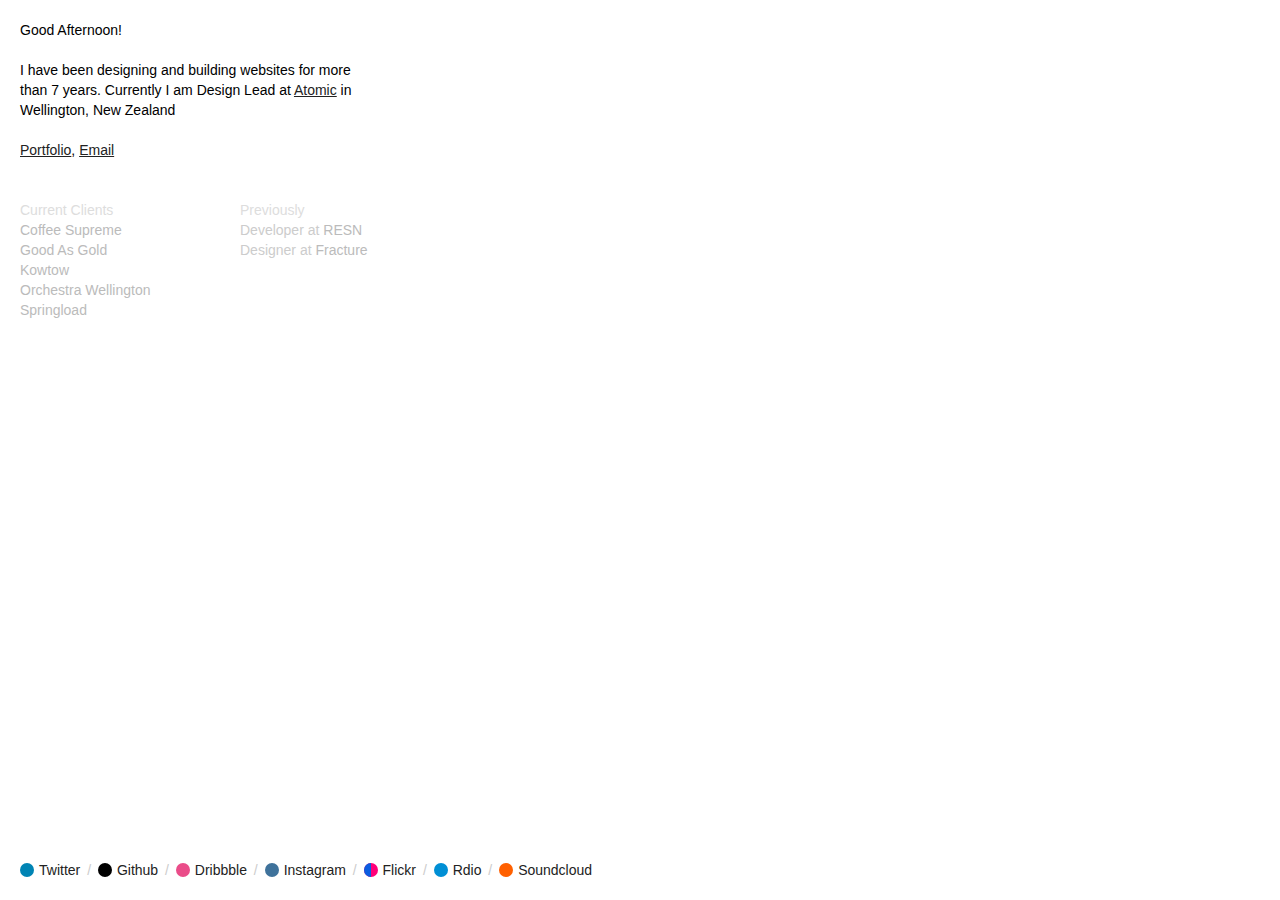
==== index.html @ 03859c17 "Update role." ====
<!DOCTYPE html>
<!--[if lt IE 7]>      <html class="no-js lt-ie9 lt-ie8 lt-ie7"> <![endif]-->
<!--[if IE 7]>         <html class="no-js lt-ie9 lt-ie8"> <![endif]-->
<!--[if IE 8]>         <html class="no-js lt-ie9"> <![endif]-->
<!--[if gt IE 8]><!--> <html class="no-js"> <!--<![endif]-->
    <head>
        <meta charset="utf-8">
        <meta http-equiv="X-UA-Compatible" content="IE=edge,chrome=1">
        <title>Jarred.co.nz</title>
        <meta name="description" content="">
        <meta name="viewport" content="width=device-width, initial-scale=1">
        <link rel="stylesheet" href="/assets/css/style.css">
    </head>
    <body>
        <div id="intro">
            <h1 class="js-greeting">&nbsp;</h1>
            <p>I have been designing and building websites for more than 7 years. Currently I am Design Lead at <a href="http://www.atomic.systems" target="_blank">Atomic</a> in Wellington, New Zealand</p>
            <p class="links"><a href="http://amongotherthings.co">Portfolio</a>, <a href="mailto:jarredbishop@gmail.com">Email</a></p>
        </div>
        <div id="clients" class="column">
            <h2>Current Clients</h2>
            <ul>
                <li><a href="http://www.coffeesupreme.com" target="_blank">Coffee Supreme</a></li>
                <li><a href="http://www.goodasgold.co.nz" target="_blank">Good As Gold</a></li>
                <!-- <li><a href="http://www.moorewilsons.co.nz">Moore Wilson's</a></li> -->
                <li><a href="http://www.kowtowclothing.com" target="_blank">Kowtow</a></li>
                <li><a href="http://www.orchestrawellington.co.nz" target="_blank">Orchestra Wellington</a></li>
                <li><a href="http://www.springload.co.nz" target="_blank">Springload</a></li>
                <!-- <li><a href="http://www.tepapapress.co.n">Te Papa Press</a></li> -->
            </ul>
        </div>
        <div id="previously" class="column">
            <h2>Previously</h2>
            <ul>
                <li>Developer at <a href="http://resn.co.nz" target="_blank">RESN</a></li>
                <li>Designer at <a href="http://www.fracture.co.nz" target="_blank">Fracture</a></li>
            </ul>
        </div>
        <div id="locations">
          <p>
            <a href="http://twitter.com/jarred" target="_blank" class="twitter" data-type="social"><span class="key"></span>Twitter</a>
            <span class="separator"></span>
            <a href="http://github.com/jarred" target="_blank" class="github" data-type="development"><span class="key"></span>Github</a>
            <span class="separator"></span>
            <a href="http://dribbble.com/jarred" target="_blank" class="dribbble" data-type="design"><span class="key"></span>Dribbble</a>
            <span class="separator"></span>
            <a href="http://instagram.com/jarredbishop" target="_blank" class="instagram" data-type="photography"><span class="key"></span>Instagram</a>
            <span class="separator"></span>
            <a href="http://flickr.com/photos/jarredbishop" target="_blank" class="flickr" data-type="photography"><span class="key"><span class="half"></span></span>Flickr</a>
            <span class="separator"></span>
            <a href="http://rdio.com/people/jarredbishop" target="_blank" class="rdio" data-type="music"><span class="key"></span>Rdio</a>
            <span class="separator"></span>
            <a href="http://soundcloud.com/jarred" target="_blank" class="soundcloud" data-type="music"><span class="key"></span>Soundcloud</a>
            <span class="separator"></span>
          </p>
        </div>

        <script type="text/javascript" src="/assets/js/libs.js"></script>
        <script type="text/javascript" src="/assets/js/app.js"></script>
        <script type="text/javascript">
        window.JarredCoNz.Main.init();
        </script>

    </body>
</html>
---- assets/css/style.css ----
html{color:#000;background:#FFF}body,div,dl,dt,dd,ul,ol,li,h1,h2,h3,h4,h5,h6,pre,code,form,fieldset,legend,input,textarea,p,blockquote,th,td{margin:0;padding:0}table{border-collapse:collapse;border-spacing:0}fieldset,img{border:0}address,caption,cite,code,dfn,em,strong,th,var{font-style:normal;font-weight:normal}ol,ul{list-style:none}caption,th{text-align:left}h1,h2,h3,h4,h5,h6{font-size:100%;font-weight:normal}q:before,q:after{content:''}abbr,acronym{border:0;font-variant:normal}sup{vertical-align:text-top}sub{vertical-align:text-bottom}input,textarea,select{font-family:inherit;font-size:inherit;font-weight:inherit}input,textarea,select{*font-size:100%}legend{color:#000}#yui3-css-stamp.cssreset{display:none}html{font:400 14px/20px "Helvetica Neue",Sans-Serif;position:absolute;left:0px;top:0px;right:0px;bottom:0px}#intro{margin:20px;width:360px}#intro p{margin-top:20px}#intro a{color:#222;text-decoration:underline}#intro a:hover{text-decoration:none}#intro a:active{color:#FFF}@media only screen and (max-width: 600px){#intro{width:auto}}#locations{position:absolute;left:20px;bottom:20px}#locations .separator{color:#CCC;margin:auto 3px}#locations .separator:after{content:"/"}#locations .separator:last-child{display:none}#locations a{color:#222;text-decoration:none;display:inline-block}#locations a .key{display:inline-block;width:14px;height:14px;border-radius:50%;background-color:#FF3300;position:relative;top:2px;margin-right:5px;overflow:hidden}#locations a .key .half{display:block;left:0px;width:50%;top:0px;bottom:0px;position:absolute;background-color:#000}#locations a.twitter .key{background-color:#0084b4}#locations a.github .key{background-color:#000}#locations a.dribbble .key{background-color:#ea4c89}#locations a.instagram .key{background-color:#3f729b}#locations a.soundcloud .key{background-color:#FF6000}#locations a.rdio .key{background-color:#008fd5}#locations a.flickr .key{background-color:#FF0079}#locations a.flickr .key .half{background-color:#0b5de0}#locations a:hover{text-decoration:underline}#locations a:active{color:#FFF}#locations a:active .key{background-color:#FFF}@media only screen and (max-width: 600px){#locations{position:relative;left:auto;top:auto;bottom:auto;right:auto;margin:20px}#locations a{display:block}}.column{float:left;width:200px;margin-left:20px;color:#CCC;margin-top:20px}.column h2{color:#DDD}.column a{text-decoration:none;color:#BBB}@media only screen and (max-width: 600px){.column{float:none}}
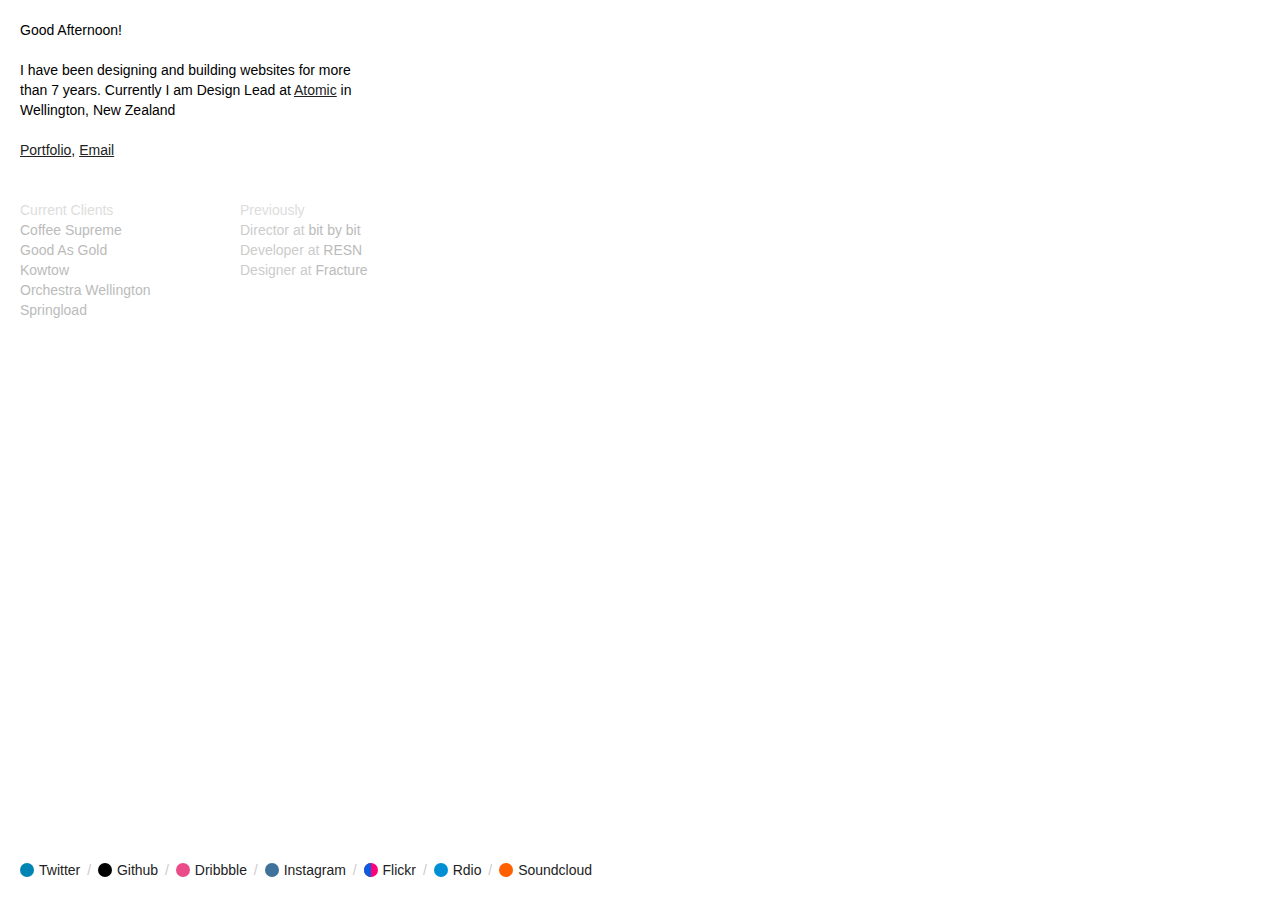
==== commit 70a89004: "Update 'previously'" ====
--- a/index.html
+++ b/index.html
@@ -32,6 +32,7 @@
         <div id="previously" class="column">
             <h2>Previously</h2>
             <ul>
+                <li>Director at <a href="http://bitbybit.io" target="_blank">bit by bit</a></li>
                 <li>Developer at <a href="http://resn.co.nz" target="_blank">RESN</a></li>
                 <li>Designer at <a href="http://www.fracture.co.nz" target="_blank">Fracture</a></li>
             </ul>
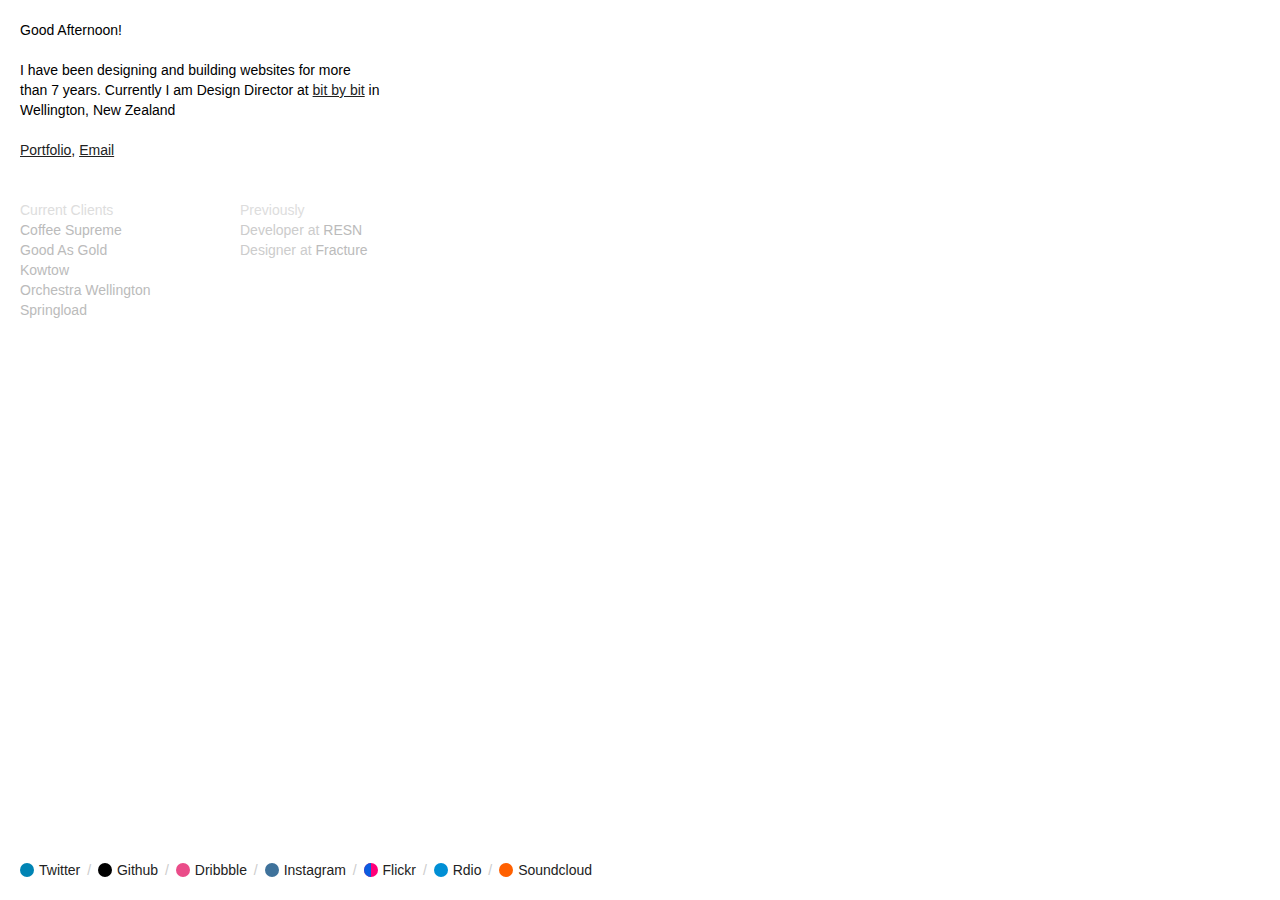
==== commit 74a89544: "add pinterest verification" ====
--- a/index.html
+++ b/index.html
@@ -10,11 +10,12 @@
         <meta name="description" content="">
         <meta name="viewport" content="width=device-width, initial-scale=1">
         <link rel="stylesheet" href="/assets/css/style.css">
+        <meta name="p:domain_verify" content="92337a1a4f865a7d29391bf3e4678d5e"/>
     </head>
     <body>
         <div id="intro">
             <h1 class="js-greeting">&nbsp;</h1>
-            <p>I have been designing and building websites for more than 7 years. Currently I am Design Lead at <a href="http://www.atomic.systems" target="_blank">Atomic</a> in Wellington, New Zealand</p>
+            <p>I have been designing and building websites for more than 7 years. Currently I am Design Director at <a href="http://www.bitbybit.io" target="_blank">bit by bit</a> in Wellington, New Zealand</p>
             <p class="links"><a href="http://amongotherthings.co">Portfolio</a>, <a href="mailto:jarredbishop@gmail.com">Email</a></p>
         </div>
         <div id="clients" class="column">
@@ -32,7 +33,6 @@
         <div id="previously" class="column">
             <h2>Previously</h2>
             <ul>
-                <li>Director at <a href="http://bitbybit.io" target="_blank">bit by bit</a></li>
                 <li>Developer at <a href="http://resn.co.nz" target="_blank">RESN</a></li>
                 <li>Designer at <a href="http://www.fracture.co.nz" target="_blank">Fracture</a></li>
             </ul>
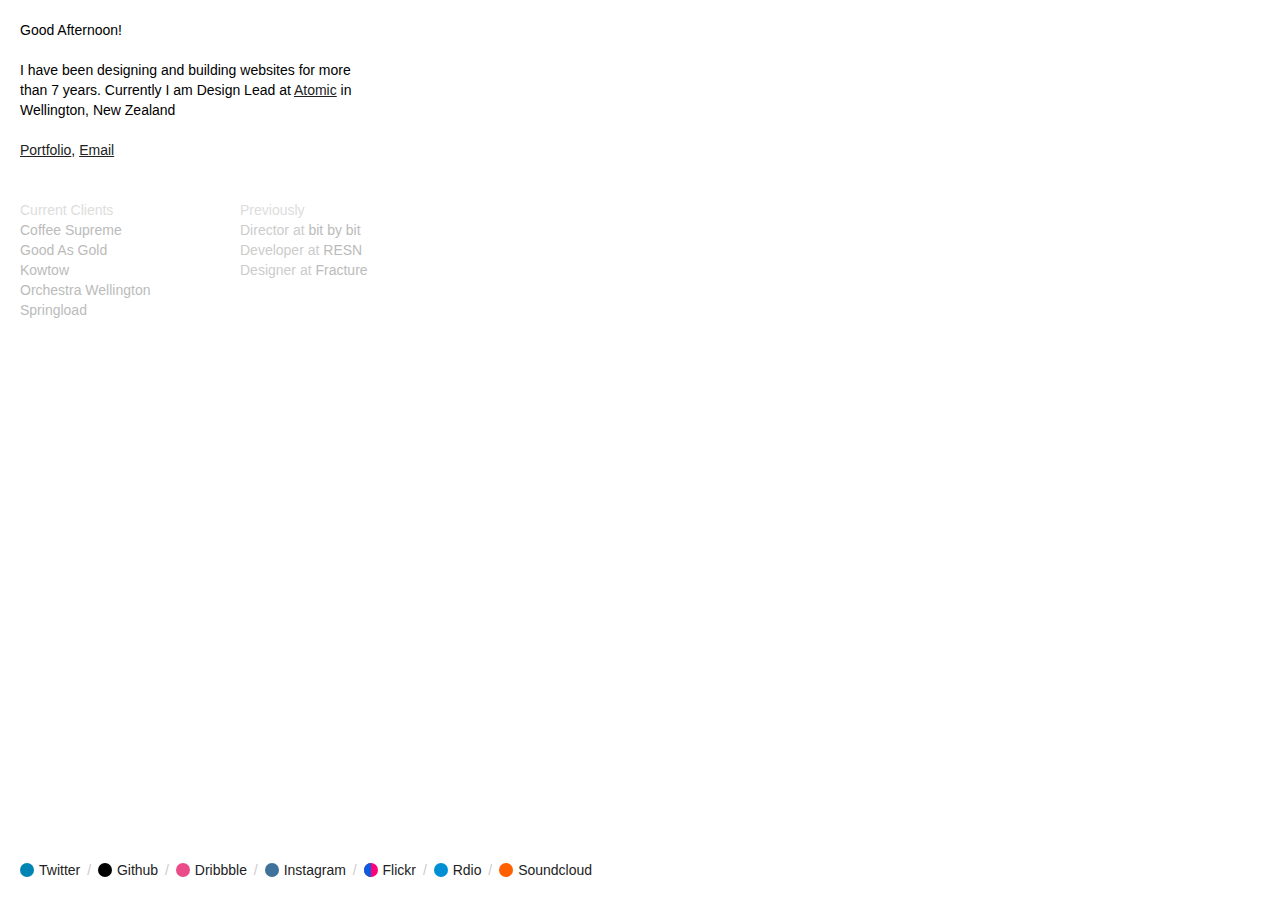
==== commit 495c61b3: "add pinterest verification" ====
--- a/index.html
+++ b/index.html
@@ -15,7 +15,7 @@
     <body>
         <div id="intro">
             <h1 class="js-greeting">&nbsp;</h1>
-            <p>I have been designing and building websites for more than 7 years. Currently I am Design Director at <a href="http://www.bitbybit.io" target="_blank">bit by bit</a> in Wellington, New Zealand</p>
+            <p>I have been designing and building websites for more than 7 years. Currently I am Design Lead at <a href="http://www.atomic.systems" target="_blank">Atomic</a> in Wellington, New Zealand</p>
             <p class="links"><a href="http://amongotherthings.co">Portfolio</a>, <a href="mailto:jarredbishop@gmail.com">Email</a></p>
         </div>
         <div id="clients" class="column">
@@ -33,6 +33,7 @@
         <div id="previously" class="column">
             <h2>Previously</h2>
             <ul>
+                <li>Director at <a href="http://bitbybit.io" target="_blank">bit by bit</a></li>
                 <li>Developer at <a href="http://resn.co.nz" target="_blank">RESN</a></li>
                 <li>Designer at <a href="http://www.fracture.co.nz" target="_blank">Fracture</a></li>
             </ul>
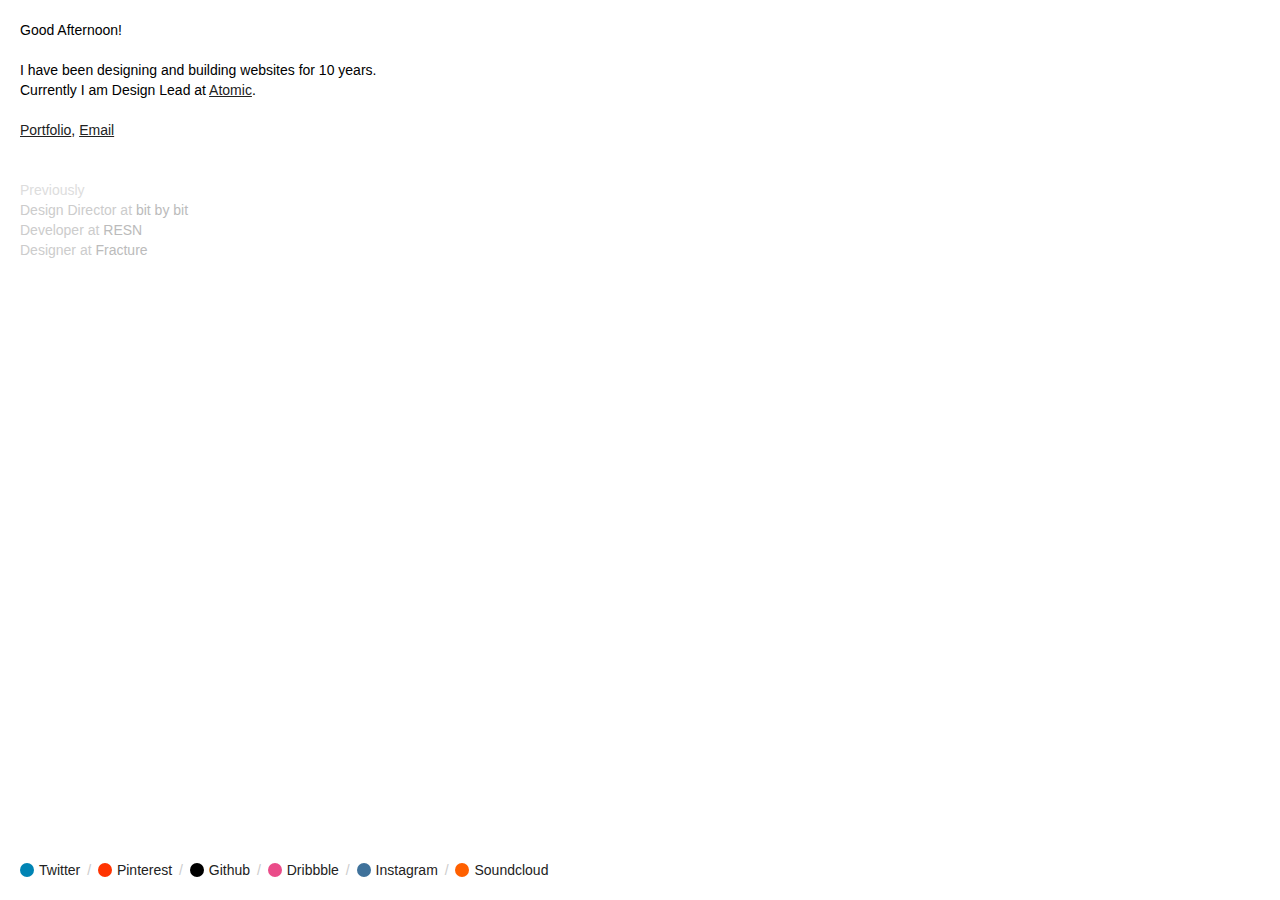
==== commit b6743876: "update links" ====
--- a/index.html
+++ b/index.html
@@ -15,25 +15,13 @@
     <body>
         <div id="intro">
             <h1 class="js-greeting">&nbsp;</h1>
-            <p>I have been designing and building websites for more than 7 years. Currently I am Design Lead at <a href="http://www.atomic.systems" target="_blank">Atomic</a> in Wellington, New Zealand</p>
+            <p>I have been designing and building websites for 10 years. Currently I am Design Lead at <a href="http://www.atomic.io" target="_blank">Atomic</a>.</p>
             <p class="links"><a href="http://amongotherthings.co">Portfolio</a>, <a href="mailto:jarredbishop@gmail.com">Email</a></p>
-        </div>
-        <div id="clients" class="column">
-            <h2>Current Clients</h2>
-            <ul>
-                <li><a href="http://www.coffeesupreme.com" target="_blank">Coffee Supreme</a></li>
-                <li><a href="http://www.goodasgold.co.nz" target="_blank">Good As Gold</a></li>
-                <!-- <li><a href="http://www.moorewilsons.co.nz">Moore Wilson's</a></li> -->
-                <li><a href="http://www.kowtowclothing.com" target="_blank">Kowtow</a></li>
-                <li><a href="http://www.orchestrawellington.co.nz" target="_blank">Orchestra Wellington</a></li>
-                <li><a href="http://www.springload.co.nz" target="_blank">Springload</a></li>
-                <!-- <li><a href="http://www.tepapapress.co.n">Te Papa Press</a></li> -->
-            </ul>
         </div>
         <div id="previously" class="column">
             <h2>Previously</h2>
             <ul>
-                <li>Director at <a href="http://bitbybit.io" target="_blank">bit by bit</a></li>
+                <li>Design Director at <a href="http://bitbybit.io" target="_blank">bit by bit</a></li>
                 <li>Developer at <a href="http://resn.co.nz" target="_blank">RESN</a></li>
                 <li>Designer at <a href="http://www.fracture.co.nz" target="_blank">Fracture</a></li>
             </ul>
@@ -42,15 +30,13 @@
           <p>
             <a href="http://twitter.com/jarred" target="_blank" class="twitter" data-type="social"><span class="key"></span>Twitter</a>
             <span class="separator"></span>
+            <a href="http://pinterest.com/jarred" target="_blank" class="pinterest" data-type="social"><span class="key"></span>Pinterest</a>
+            <span class="separator"></span>
             <a href="http://github.com/jarred" target="_blank" class="github" data-type="development"><span class="key"></span>Github</a>
             <span class="separator"></span>
             <a href="http://dribbble.com/jarred" target="_blank" class="dribbble" data-type="design"><span class="key"></span>Dribbble</a>
             <span class="separator"></span>
             <a href="http://instagram.com/jarredbishop" target="_blank" class="instagram" data-type="photography"><span class="key"></span>Instagram</a>
-            <span class="separator"></span>
-            <a href="http://flickr.com/photos/jarredbishop" target="_blank" class="flickr" data-type="photography"><span class="key"><span class="half"></span></span>Flickr</a>
-            <span class="separator"></span>
-            <a href="http://rdio.com/people/jarredbishop" target="_blank" class="rdio" data-type="music"><span class="key"></span>Rdio</a>
             <span class="separator"></span>
             <a href="http://soundcloud.com/jarred" target="_blank" class="soundcloud" data-type="music"><span class="key"></span>Soundcloud</a>
             <span class="separator"></span>
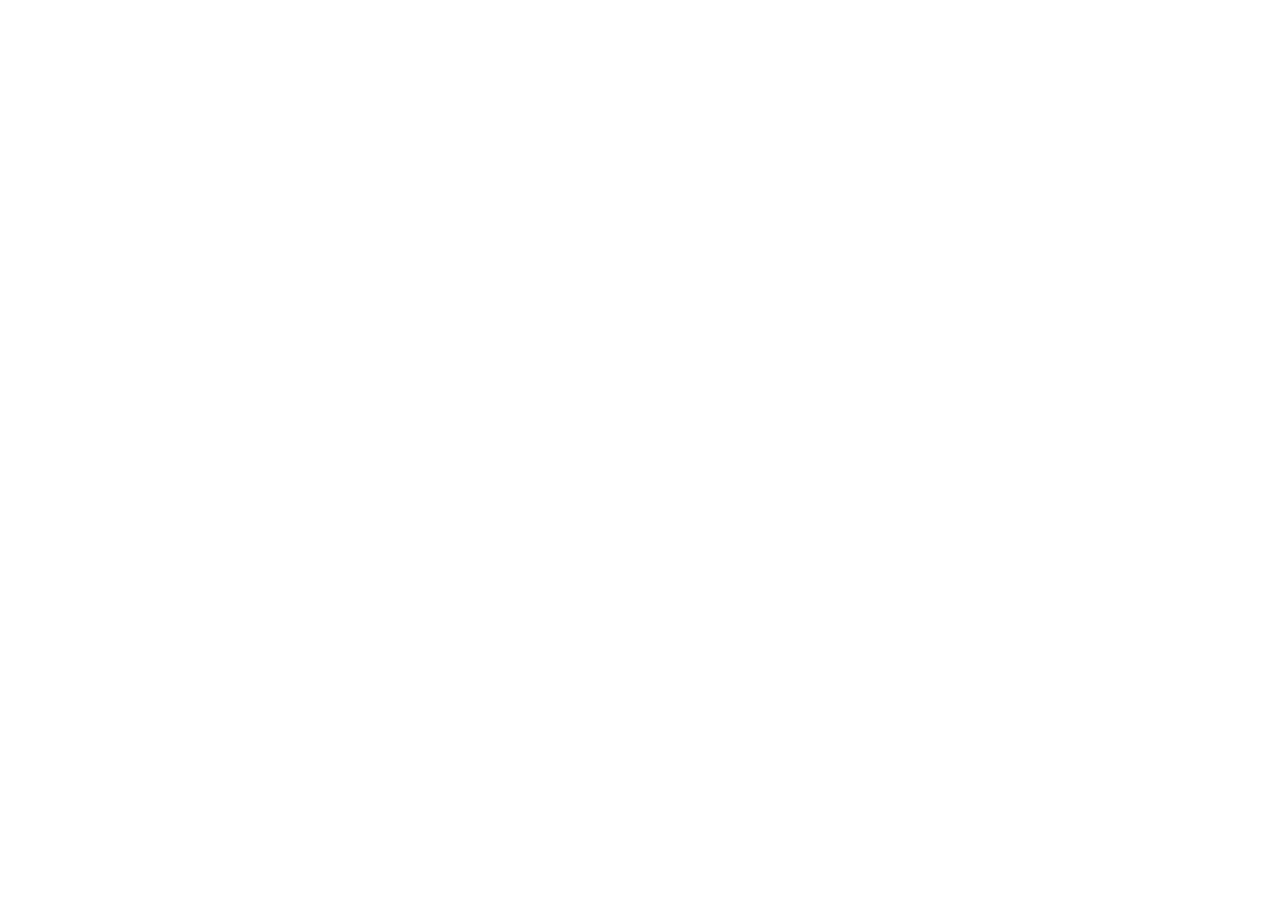
==== commit 2a7eb5dc: "redirect to output" ====
--- a/index.html
+++ b/index.html
@@ -9,45 +9,46 @@
         <title>Jarred.co.nz</title>
         <meta name="description" content="">
         <meta name="viewport" content="width=device-width, initial-scale=1">
-        <link rel="stylesheet" href="/assets/css/style.css">
+        <!-- <link rel="stylesheet" href="/assets/css/style.css"> -->
         <meta name="p:domain_verify" content="92337a1a4f865a7d29391bf3e4678d5e"/>
+        <meta http-equiv="refresh" content="0;url=http://output.nz/">
     </head>
     <body>
-        <div id="intro">
-            <h1 class="js-greeting">&nbsp;</h1>
-            <p>I have been designing and building websites for 10 years. Currently I am Design Lead at <a href="http://www.atomic.io" target="_blank">Atomic</a>.</p>
-            <p class="links"><a href="http://amongotherthings.co">Portfolio</a>, <a href="mailto:jarredbishop@gmail.com">Email</a></p>
-        </div>
-        <div id="previously" class="column">
-            <h2>Previously</h2>
-            <ul>
-                <li>Design Director at <a href="http://bitbybit.io" target="_blank">bit by bit</a></li>
-                <li>Developer at <a href="http://resn.co.nz" target="_blank">RESN</a></li>
-                <li>Designer at <a href="http://www.fracture.co.nz" target="_blank">Fracture</a></li>
-            </ul>
-        </div>
-        <div id="locations">
-          <p>
-            <a href="http://twitter.com/jarred" target="_blank" class="twitter" data-type="social"><span class="key"></span>Twitter</a>
-            <span class="separator"></span>
-            <a href="http://pinterest.com/jarred" target="_blank" class="pinterest" data-type="social"><span class="key"></span>Pinterest</a>
-            <span class="separator"></span>
-            <a href="http://github.com/jarred" target="_blank" class="github" data-type="development"><span class="key"></span>Github</a>
-            <span class="separator"></span>
-            <a href="http://dribbble.com/jarred" target="_blank" class="dribbble" data-type="design"><span class="key"></span>Dribbble</a>
-            <span class="separator"></span>
-            <a href="http://instagram.com/jarredbishop" target="_blank" class="instagram" data-type="photography"><span class="key"></span>Instagram</a>
-            <span class="separator"></span>
-            <a href="http://soundcloud.com/jarred" target="_blank" class="soundcloud" data-type="music"><span class="key"></span>Soundcloud</a>
-            <span class="separator"></span>
-          </p>
-        </div>
-
-        <script type="text/javascript" src="/assets/js/libs.js"></script>
-        <script type="text/javascript" src="/assets/js/app.js"></script>
-        <script type="text/javascript">
-        window.JarredCoNz.Main.init();
-        </script>
-
+      <!--
+      <div id="intro">
+          <h1 class="js-greeting">&nbsp;</h1>
+          <p>I have been designing and building websites for 10 years. Currently I am Design Lead at <a href="http://www.atomic.io" target="_blank">Atomic</a>.</p>
+          <p class="links"><a href="http://amongotherthings.co">Portfolio</a>, <a href="mailto:jarredbishop@gmail.com">Email</a></p>
+      </div>
+      <div id="previously" class="column">
+          <h2>Previously</h2>
+          <ul>
+              <li>Design Director at <a href="http://bitbybit.io" target="_blank">bit by bit</a></li>
+              <li>Developer at <a href="http://resn.co.nz" target="_blank">RESN</a></li>
+              <li>Designer at <a href="http://www.fracture.co.nz" target="_blank">Fracture</a></li>
+          </ul>
+      </div>
+      <div id="locations">
+        <p>
+          <a href="http://twitter.com/jarred" target="_blank" class="twitter" data-type="social"><span class="key"></span>Twitter</a>
+          <span class="separator"></span>
+          <a href="http://pinterest.com/jarred" target="_blank" class="pinterest" data-type="social"><span class="key"></span>Pinterest</a>
+          <span class="separator"></span>
+          <a href="http://github.com/jarred" target="_blank" class="github" data-type="development"><span class="key"></span>Github</a>
+          <span class="separator"></span>
+          <a href="http://dribbble.com/jarred" target="_blank" class="dribbble" data-type="design"><span class="key"></span>Dribbble</a>
+          <span class="separator"></span>
+          <a href="http://instagram.com/jarredbishop" target="_blank" class="instagram" data-type="photography"><span class="key"></span>Instagram</a>
+          <span class="separator"></span>
+          <a href="http://soundcloud.com/jarred" target="_blank" class="soundcloud" data-type="music"><span class="key"></span>Soundcloud</a>
+          <span class="separator"></span>
+        </p>
+      </div>
+      <script type="text/javascript" src="/assets/js/libs.js"></script>
+      <script type="text/javascript" src="/assets/js/app.js"></script>
+      <script type="text/javascript">
+      window.JarredCoNz.Main.init();
+      </script>
+      -->
     </body>
-</html>+</html>
